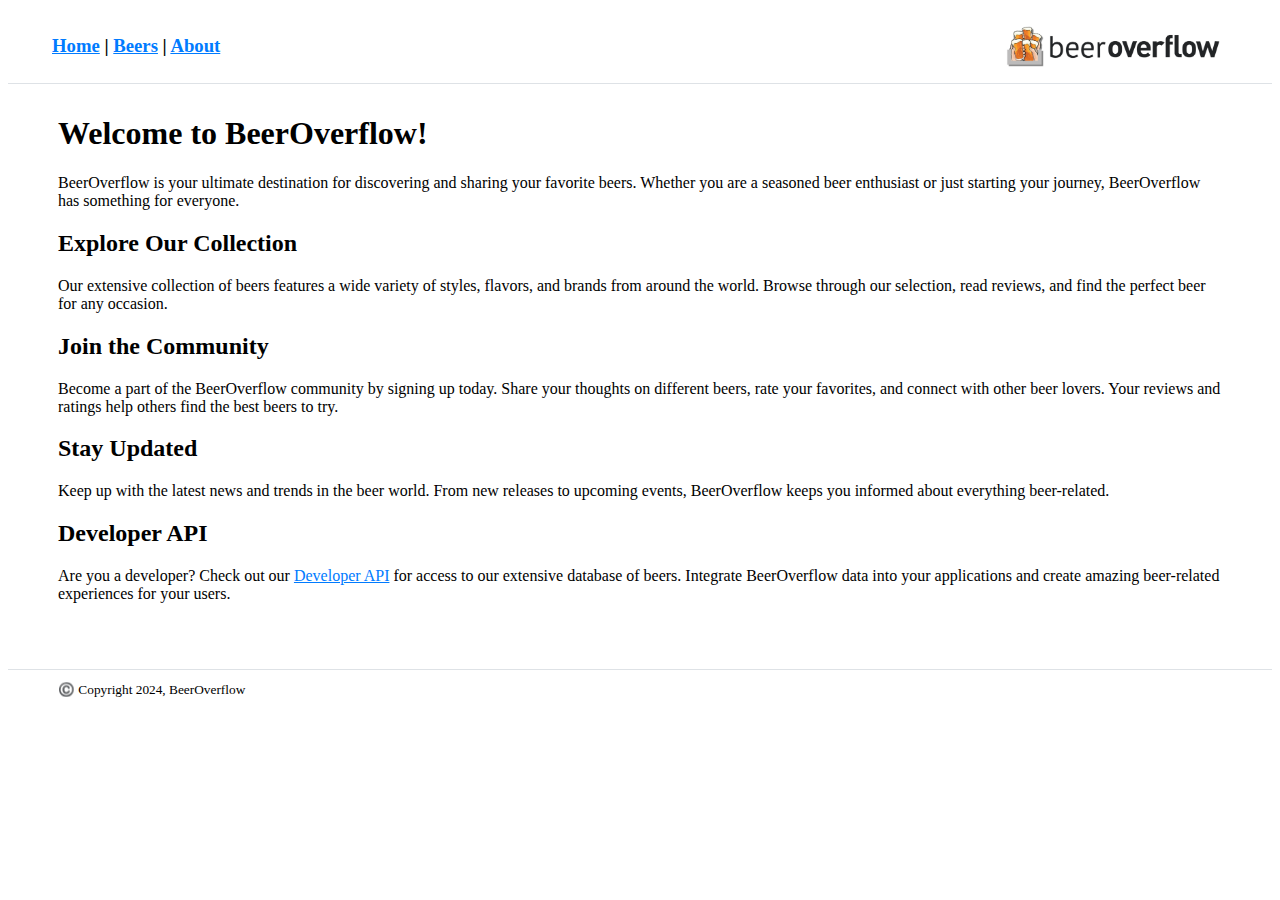
==== AspNetCoreDemo/wwwroot/views/home/index.html @ cdfe8444 "Add project files." ====
﻿<!DOCTYPE html>
<html lang="en">
<head>
    <meta charset="utf-8" />
    <title>BeerOverflow Home</title>
    <link rel="stylesheet" href="../../css/site.css" />
</head>
<body>
    <!-- The header and footer section are the same in each page -->
    <header>
        <div class="header-elements">
            <h3>
                <a href="/views/home/index.html">Home</a>
                | <a href="/views/beers/index.html">Beers</a>
                | <a href="/views/home/about.html">About</a>
            </h3>
            <h3><img src="../../images/logo.png" alt="logo" class="logo-image"></h3>
        </div>
    </header>

    <div class="body-content">
        <h1>Welcome to BeerOverflow!</h1>
        <p>BeerOverflow is your ultimate destination for discovering and sharing your favorite beers. Whether you are a seasoned beer enthusiast or just starting your journey, BeerOverflow has something for everyone.</p>

        <h2>Explore Our Collection</h2>
        <p>Our extensive collection of beers features a wide variety of styles, flavors, and brands from around the world. Browse through our selection, read reviews, and find the perfect beer for any occasion.</p>

        <h2>Join the Community</h2>
        <p>Become a part of the BeerOverflow community by signing up today. Share your thoughts on different beers, rate your favorites, and connect with other beer lovers. Your reviews and ratings help others find the best beers to try.</p>

        <h2>Stay Updated</h2>
        <p>Keep up with the latest news and trends in the beer world. From new releases to upcoming events, BeerOverflow keeps you informed about everything beer-related.</p>

        <h2>Developer API</h2>
        <p>Are you a developer? Check out our <a href="/api/swagger">Developer API</a> for access to our extensive database of beers. Integrate BeerOverflow data into your applications and create amazing beer-related experiences for your users.</p>
    </div>

    <footer>
        <small>©️ Copyright 2024, BeerOverflow</small>
    </footer>
</body>
</html>
---- AspNetCoreDemo/wwwroot/css/site.css ----
﻿header {
    padding: 10px 50px 10px 44px;
    border-bottom: 1px solid #dee2e6;
}

footer {
    padding: 10px 50px 10px 50px;
    border-top: 1px solid #dee2e6;
}

a {
    color: #007bff;
}

.body-content {
    padding: 10px 50px 50px 50px;
}

.table {
    display: table;
    width: 100%;
}

.header {
    display: table-header-group;
    font-weight: bold;
}

.header-cell {
    display: table-cell;
    padding: 12px;
    border-bottom: 2px solid #dee2e6;
}

.row-group {
    display: table-row-group;
}

.row {
    display: table-row;
}

.cell {
    display: table-cell;
    padding: 12px;
    border-bottom: 1px solid #dee2e6;
    position: relative;
    vertical-align: top;
}

.beer-link {
    display: inline-block;
    position: relative;
    z-index: 10;
}

.beer-image {
    position: absolute;
    top: 0;
    width: 0;
    height: 0;
    opacity: 0;
    transition: opacity 0.5s ease-in-out;
    z-index: 5;
}

.cell:hover .beer-link {
    width: 100%;
    height: 250px;
}

.cell:hover .beer-image {
    width: 200px;
    height: 200px;
    opacity: 1;
    left:0;
    top: 30px; 
}

.row:hover {
    background-color: #f0f0f0;
    transition:all 0.5s ease-in-out;
}

.header-elements {
    display: flex;
    flex-direction: row;
    justify-content: space-between;
    align-items: center;
    width: 100%;
}

.header-elements h3 {
    margin: 0;
}

.logo-image {
    height: 50px;
}
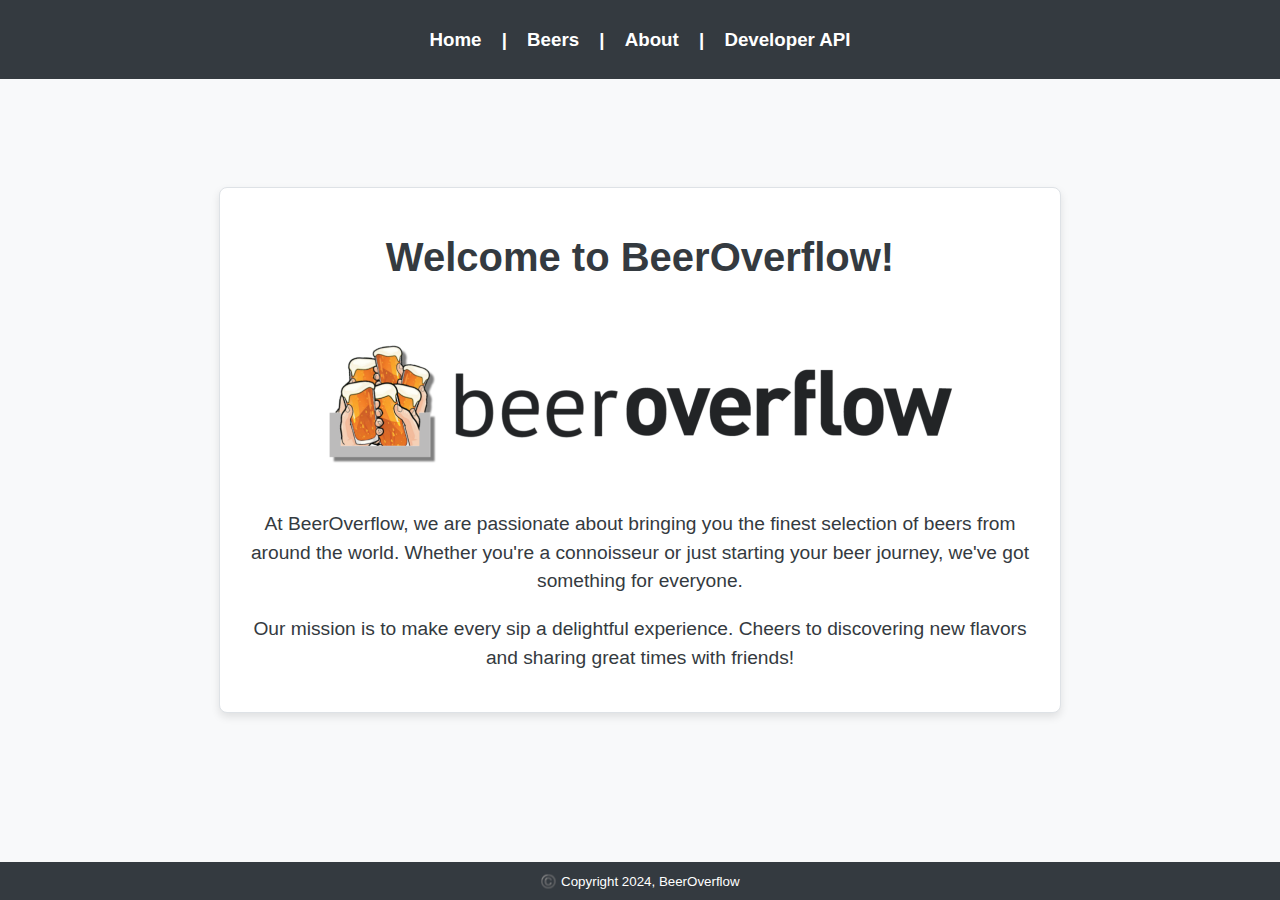
==== commit b1b01b56: "-update home html" ====
--- a/AspNetCoreDemo/wwwroot/views/home/index.html
+++ b/AspNetCoreDemo/wwwroot/views/home/index.html
@@ -2,37 +2,145 @@
 <html lang="en">
 <head>
     <meta charset="utf-8" />
-    <title>BeerOverflow Home</title>
-    <link rel="stylesheet" href="../../css/site.css" />
+    <meta name="viewport" content="width=device-width, initial-scale=1.0">
+    <title>BeerOverflow</title>
+    <style>
+        @keyframes fadeIn {
+            from {
+                opacity: 0;
+            }
+
+            to {
+                opacity: 1;
+            }
+        }
+
+        @keyframes slideIn {
+            from {
+                transform: translateY(-50px);
+                opacity: 0;
+            }
+
+            to {
+                transform: translateY(0);
+                opacity: 1;
+            }
+        }
+
+
+        body {
+            font-family: 'Segoe UI', Tahoma, Geneva, Verdana, sans-serif;
+            background-color: #f8f9fa;
+            color: #343a40;
+            margin: 0;
+            padding: 0;
+            display: flex;
+            justify-content: center;
+            align-items: center;
+            min-height: 100vh;
+            flex-direction: column;
+        }
+
+        header, footer {
+            width: 100%;
+            background-color: #343a40;
+            color: #ffffff;
+            padding: 10px 0;
+            text-align: center;
+            position: fixed;
+            top: 0;
+            animation: fadeIn 2s ease-in-out;
+        }
+
+        footer {
+            bottom: 0;
+            top: auto;
+            animation: fadeIn 3s ease-in-out;
+        }
+
+        .container {
+            text-align: center;
+            padding: 20px;
+            background-color: #ffffff;
+            border: 1px solid #dee2e6;
+            box-shadow: 0 4px 8px rgba(0, 0, 0, 0.1);
+            border-radius: 8px;
+            animation: fadeIn 2s ease-in-out;
+            margin-top: 60px; /* Space for fixed header */
+            margin-bottom: 60px; /* Space for fixed footer */
+            max-width: 800px;
+        }
+
+        h1 {
+            font-size: 2.5em;
+            margin-bottom: 0.5em;
+            animation: slideIn 1.5s ease-out;
+        }
+
+        p {
+            font-size: 1.2em;
+            line-height: 1.5;
+            animation: fadeIn 2.5s ease-in-out;
+        }
+
+        img {
+            max-width: 100%;
+            height: auto;
+            margin: 20px 0;
+        }
+
+        .nav-links a {
+            color: #ffffff;
+            text-decoration: none;
+            margin: 0 15px;
+        }
+
+            .nav-links a:hover {
+                text-decoration: underline;
+            }
+
+        .footer {
+            margin-top: 2em;
+            font-size: 0.9em;
+            color: #6c757d;
+            animation: fadeIn 3s ease-in-out;
+        }
+
+        @media (max-width: 600px) {
+            .container {
+                margin-top: 40px;
+                margin-bottom: 40px;
+                padding: 15px;
+            }
+
+            h1 {
+                font-size: 2em;
+            }
+
+            p {
+                font-size: 1em;
+            }
+        }
+    </style>
 </head>
 <body>
-    <!-- The header and footer section are the same in each page -->
     <header>
-        <div class="header-elements">
+        <div class="nav-links">
             <h3>
                 <a href="/views/home/index.html">Home</a>
                 | <a href="/views/beers/index.html">Beers</a>
                 | <a href="/views/home/about.html">About</a>
+                | <a href="/api/swagger">Developer API</a>
             </h3>
-            <h3><img src="../../images/logo.png" alt="logo" class="logo-image"></h3>
         </div>
     </header>
 
-    <div class="body-content">
+    <div class="container">
         <h1>Welcome to BeerOverflow!</h1>
-        <p>BeerOverflow is your ultimate destination for discovering and sharing your favorite beers. Whether you are a seasoned beer enthusiast or just starting your journey, BeerOverflow has something for everyone.</p>
-
-        <h2>Explore Our Collection</h2>
-        <p>Our extensive collection of beers features a wide variety of styles, flavors, and brands from around the world. Browse through our selection, read reviews, and find the perfect beer for any occasion.</p>
-
-        <h2>Join the Community</h2>
-        <p>Become a part of the BeerOverflow community by signing up today. Share your thoughts on different beers, rate your favorites, and connect with other beer lovers. Your reviews and ratings help others find the best beers to try.</p>
-
-        <h2>Stay Updated</h2>
-        <p>Keep up with the latest news and trends in the beer world. From new releases to upcoming events, BeerOverflow keeps you informed about everything beer-related.</p>
-
-        <h2>Developer API</h2>
-        <p>Are you a developer? Check out our <a href="/api/swagger">Developer API</a> for access to our extensive database of beers. Integrate BeerOverflow data into your applications and create amazing beer-related experiences for your users.</p>
+        <img src="../../images/logo.png" alt="BeerOverflow Logo" />
+        <p>At BeerOverflow, we are passionate about bringing you the finest selection of beers from around the world. Whether you're a connoisseur or just starting your beer journey, we've got something for everyone.</p>
+        <p>Our mission is to make every sip a delightful experience. Cheers to discovering new flavors and sharing great times with friends!</p>
+    </div>
     </div>
 
     <footer>
